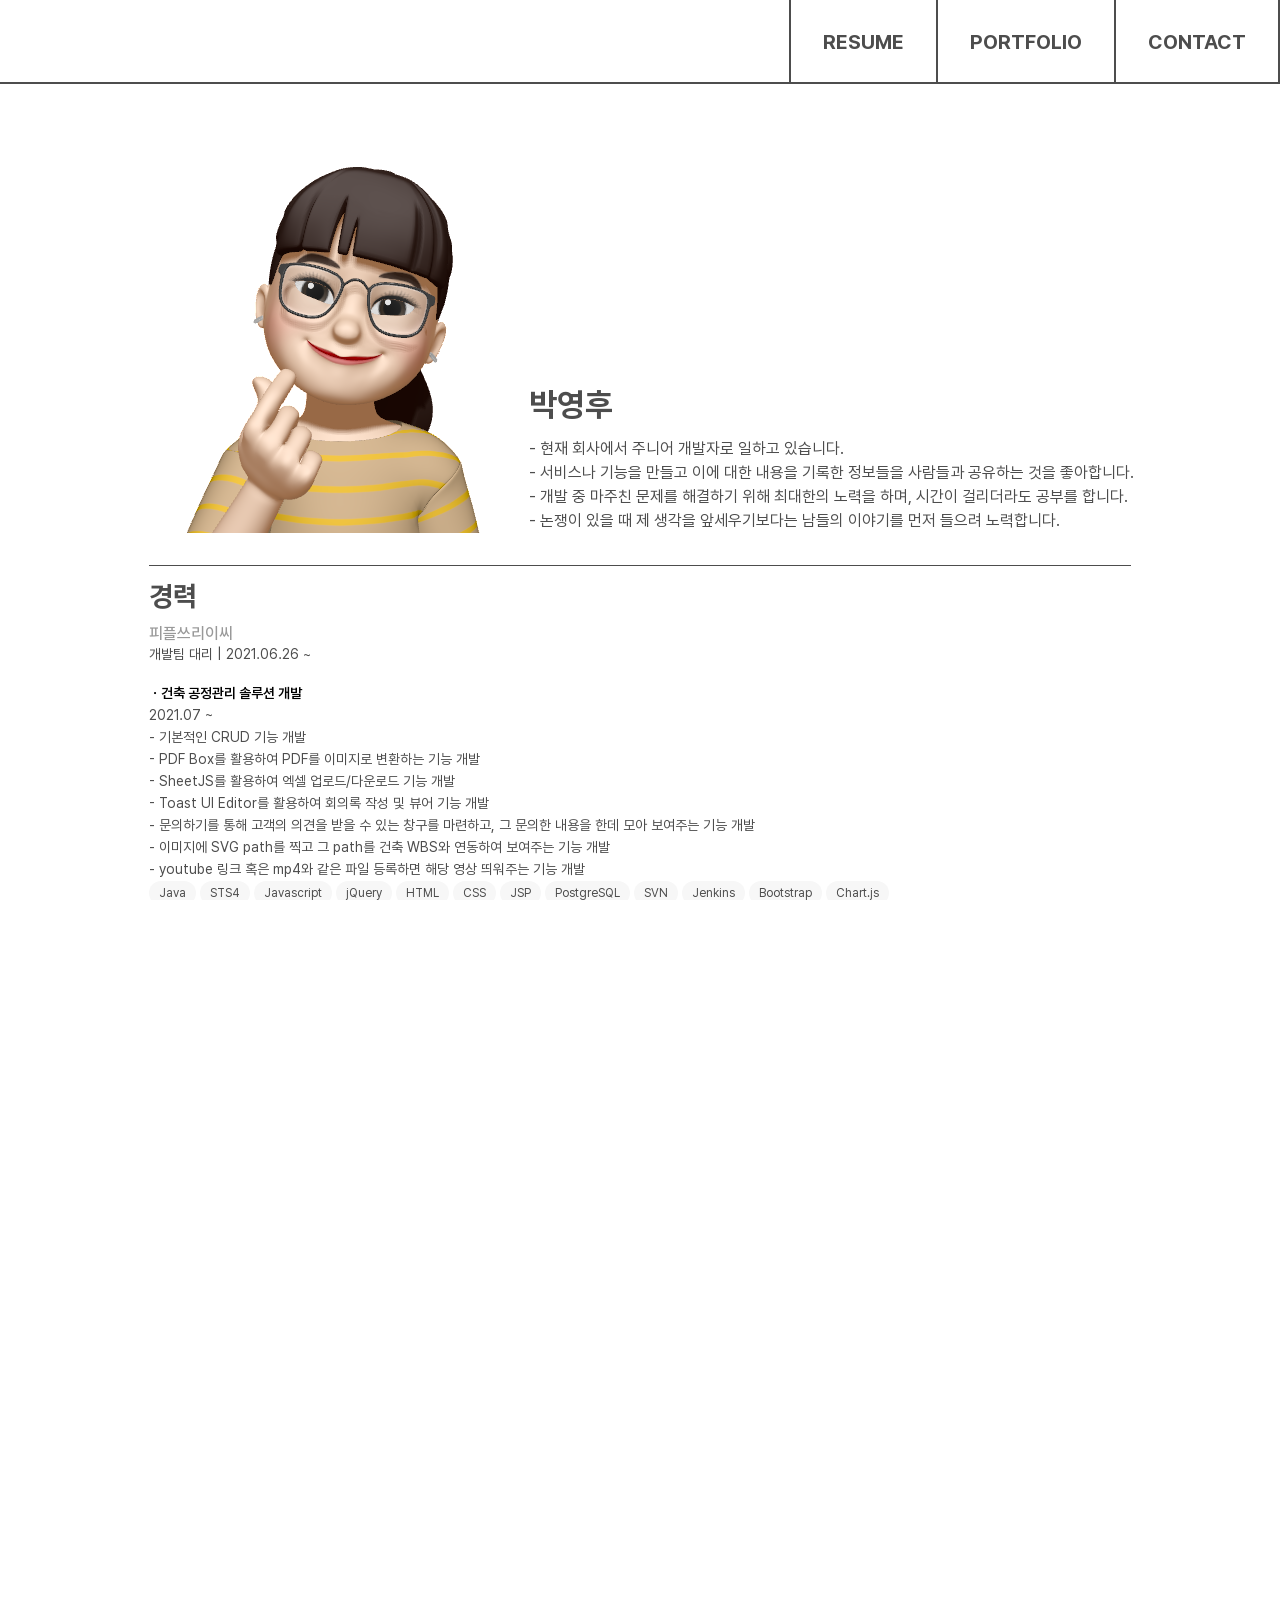
==== index.html @ 7d71bf39 "PC 최적화 포트폴리오" ====
<!DOCTYPE html>
<html lang="en">
	<head>
		<meta charset="UTF-8" />
		<meta http-equiv="X-UA-Compatible" content="IE=edge" />
		<meta name="viewport" content="width=device-width, initial-scale=1.0" />
		<title>PARKYEONGHOO PORTFOLIO</title>
		<link rel="stylesheet" type="text/css" href="./css/index.css" />
		<link
			rel="shortcut icon"
			href="./assets/favicon.ico"
			type="image/x-icon"
		/>
		<link rel="icon" href="./assets/favicon.ico" type="image/x-icon" />
	</head>
	<body>
		<header class="header">
			<div class="header-content">
				<a class="header-item" href="index.html">RESUME</a>
				<a class="header-item" href="portfolio.html">PORTFOLIO</a>
				<a class="header-item" href="contact.html">CONTACT</a>
			</div>
		</header>

		<main>
			<section class="section section-resume">
				<figure class="portrait">
					<img src="./assets/parkyeonghoo.png" />
					<figcaption>
						<strong class="name">박영후</strong>
						<p class="desc">- 현재 회사에서 주니어 개발자로 일하고 있습니다.</p>
						<p class="desc">
							- 서비스나 기능을 만들고 이에 대한 내용을 기록한
							정보들을 사람들과 공유하는 것을 좋아합니다.
						</p>
						<p class="desc">
							- 개발 중 마주친 문제를 해결하기 위해 최대한의
							노력을 하며, 시간이 걸리더라도 공부를 합니다.
						</p>
						<p class="desc">
							- 논쟁이 있을 때 제 생각을 앞세우기보다는 남들의
							이야기를 먼저 들으려 노력합니다.
						</p>
					</figcaption>
				</figure>
				<div class="resume">
					<div class="sub-section">
						<h3>경력</h3>
						<div class="company">
							<h4>피플쓰리이씨</h4>
							<strong>개발팀 대리 | 2021.06.26 ~</strong>
							<div class="item">
								<p class="title">
									ㆍ건축 공정관리 솔루션 개발
								</p>
								<p class="date">2021.07 ~</p>
								<div class="desc">
									<p>- 기본적인 CRUD 기능 개발</p>
									<p>
										- PDF Box를 활용하여 PDF를 이미지로 변환하는
										기능 개발
									</p>
									<p>
										- SheetJS를 활용하여 엑셀 업로드/다운로드
										기능 개발
									</p>
									<p>
										- Toast UI Editor를 활용하여 회의록 작성 및
										뷰어 기능 개발
									</p>
									<p>
										- 문의하기를 통해 고객의 의견을 받을 수 있는
										창구를 마련하고, 그 문의한 내용을 한데 모아
										보여주는 기능 개발
									</p>
									<p>
										- 이미지에 SVG path를 찍고 그 path를 건축
										WBS와 연동하여 보여주는 기능 개발
									</p>
									<p>
										- youtube 링크 혹은 mp4와 같은 파일 등록하면
										해당 영상 띄워주는 기능 개발
									</p>
								</div>
								<p class="badge">
									<span>Java</span>
									<span>STS4</span>
									<span>Javascript</span>
									<span>jQuery</span>
									<span>HTML</span>
									<span>CSS</span>
									<span>JSP</span>
									<span>PostgreSQL</span>
									<span>SVN</span>
									<span>Jenkins</span>
									<span>Bootstrap</span>
									<span>Chart.js</span>
								</p>
							</div>
						</div>
						<div class="company">
							<h4>유아이랩</h4>
							<strong>
								프리랜서 | 2020.01.02 ~ 2020.08.07
							</strong>
							<div class="item">
								<p class="title">
									ㆍ현대자동차 제네시스 운영
								</p>
								<p class="date">2020.01 ~ 2020.08</p>
								<p class="desc">
									- 6.1 AEM, 6.4 AEM 유지보수 및 신규 페이지
									웹/모바일 퍼블리싱
								</p>
								<p class="badge">
									<span>AEM</span>
									<span>HTML</span>
									<span>HandlebarScript</span>
									<span>CSS</span>
									<span>SCSS</span>
									<span>Javascript</span>
									<span>jQuery</span>
									<span>VS Code</span>
								</p>
							</div>
						</div>
						<div class="company">
							<h4>펑타이그레이터차이나</h4>
							<strong>
								GOG4Team C2 | 2019.06.17 ~ 2019.10.09
							</strong>
							<div class="item">
								<p class="title">
									ㆍ삼성닷컴 갤럭시폴드 buy페이지 글로벌
									확산작업
								</p>
								<p class="date">2019.09 ~ 2019.10</p>
								<p class="desc">- AEM 핸들링 및 퍼블리싱</p>
								<p class="badge">
									<span>AEM</span>
									<span>HTML</span>
									<span>CSS</span>
									<span>SCSS</span>
									<span>node.js</span>
									<span>gulp</span>
								</p>
							</div>
							<div class="item">
								<p class="title">
									ㆍ삼성닷컴 갤럭시노트10/노트10+ buy페이지
									글로벌 확산작업
								</p>
								<p class="date">2019.07 ~ 2019.08</p>
								<p class="desc">- AEM 핸들링 및 퍼블리싱</p>
								<p class="badge">
									<span>AEM</span>
									<span>HTML</span>
									<span>CSS</span>
								</p>
							</div>
							<div class="item">
								<p class="title">
									ㆍ아모레퍼시픽 레어카인드 개선
								</p>
								<p class="date">2019.06 ~ 2019.07</p>
								<p class="desc">
									- 기존 UI/UX 개선작업 및 신규 페이지
									웹/모바일 퍼블리싱
								</p>
								<p class="badge">
									<span>HTML</span>
									<span>CSS</span>
									<span>jQuery</span>
								</p>
							</div>
						</div>
						<div class="company">
							<h4>유아이랩</h4>
							<strong>
								프론트엔드개발팀 주임연구원 | 2017.07.24 ~
								2019.03.18
							</strong>
							<div class="item">
								<p class="title">ㆍ한국암웨이 운영 및 개선</p>
								<p class="date">2019.01 ~ 2019.03</p>
								<p class="desc">
									- 모바일 GNB 개선 및 메인페이지 반응형
									퍼블리싱
								</p>
								<p class="badge">
									<span>HTML</span>
									<span>CSS</span>
									<span>Javascript</span>
									<span>jQuery</span>
								</p>
							</div>
							<div class="item">
								<p class="title">
									ㆍ롯데호텔 매거진 페이지 구축
								</p>
								<p class="date">2019.01 ~ 2019.01</p>
								<p class="desc">- 매거진 페이지 퍼블리싱</p>
								<p class="badge">
									<span>HTML</span>
									<span>CSS</span>
								</p>
							</div>
							<div class="item">
								<p class="title">
									ㆍ아모레퍼시픽 유니폼샵 모바일웹
								</p>
								<p class="date">2019.01 ~ 2019.01</p>
								<p class="desc">- 상품판매 페이지 모바일웹 퍼블리싱</p>
								<p class="badge">
									<span>HTML</span>
									<span>CSS</span>
									<span>Javascript</span>
									<span>jQuery</span>
									<span>node.js</span>
									<span>gulp</span>
								</p>
							</div>
							<div class="item">
								<p class="title">
									ㆍ경주시 인구성장 플랫폼 반응형 구축
								</p>
								<p class="date">2018.11 ~ 2018.12</p>
								<p class="desc">- 환경셋팅 및 반응형 퍼블리싱</p>
								<p class="badge">
									<span>HTML</span>
									<span>CSS</span>
									<span>Javascript</span>
									<span>jQuery</span>
									<span>node.js</span>
									<span>gulp</span>
								</p>
							</div>
							<div class="item">
								<p class="title">
									ㆍ유아이랩 gulp기반 스타터 프레임워크 구축
								</p>
								<p class="date">2018.11 ~ 2018.11</p>
								<p class="desc">
									- gulp를 활용해 업무 시 필요한 프레임워크
									구축
								</p>
								<p class="badge">
									<span>HTML</span>
									<span>CSS</span>
									<span>Javascript</span>
									<span>jQuery</span>
									<span>node.js</span>
									<span>gulp</span>
								</p>
							</div>
							<div class="item">
								<p class="title">
									ㆍLG C-Display 운영 및 개선
								</p>
								<p class="date">2018.07 ~ 2018.10</p>
								<p class="desc">
									- 기존 소스 고도화 및 웹/모바일 신규 페이지
									퍼블리싱
								</p>
								<p class="badge">
									<span>HTML</span>
									<span>CSS</span>
									<span>Javascript</span>
									<span>jQuery</span>
									<span>JSP</span>
								</p>
							</div>
							<div class="item">
								<p class="title">ㆍ케이뱅크 법인뱅킹 구축</p>
								<p class="date">2018.05 ~ 2018.07</p>
								<p class="desc">- 웹/모바일 신규 페이지 퍼블리싱</p>
								<p class="badge">
									<span>HTML</span>
									<span>CSS</span>
								</p>
							</div>
							<div class="item">
								<p class="title">
									ㆍ애니메이션 라이브러리 구축
								</p>
								<p class="date">2018.04 ~ 2018.05</p>
								<p class="desc">
									- 반응형 퍼블리싱 및 전체적인 소스 제어,
									매뉴얼 제작
								</p>
								<p class="badge">
									<span>HTML</span>
									<span>SCSS</span>
									<span>Javascript</span>
									<span>jQuery</span>
									<span>Angular</span>
									<span>node.js</span>
									<span>gulp</span>
								</p>
							</div>
							<div class="item">
								<p class="title">
									ㆍ컴포넌트 라이브러리 구축
								</p>
								<p class="date">2018.03 ~ 2018.04</p>
								<p class="desc">- 반응형 퍼블리싱 및 전체적인 소스 제어</p>
								<p class="badge">
									<span>HTML</span>
									<span>SCSS</span>
									<span>node.js</span>
									<span>gulp</span>
								</p>
							</div>
							<div class="item">
								<p class="title">
									ㆍsocialpoll 이라는 투표 가능한 모바일앱
									구축
								</p>
								<p class="date">2018.01 ~ 2018.02</p>
								<p class="desc">- 모바일앱 퍼블리싱</p>
								<p class="badge">
									<span>HTML</span>
									<span>SCSS</span>
									<span>ionic</span>
								</p>
							</div>
							<div class="item">
								<p class="title">ㆍWCG2018 티저사이트 구축</p>
								<p class="date">2018.01 ~ 2018.01</p>
								<p class="desc">- 반응형 퍼블리싱</p>
								<p class="badge">
									<span>HTML</span>
									<span>SCSS</span>
									<span>node.js</span>
									<span>gulp</span>
								</p>
							</div>
							<div class="item">
								<p class="title">
									ㆍ삼성LED AEM 컴포넌트 구축
								</p>
								<p class="date">2017.11 ~ 2017.12</p>
								<p class="desc">- 웹/모바일 퍼블리싱</p>
								<p class="badge">
									<span>HTML</span>
									<span>SCSS</span>
									<span>node.js</span>
									<span>gulp</span>
								</p>
							</div>
							<div class="item">
								<p class="title">
									ㆍ삼성닷컴 AEM 컴포넌트 구축
								</p>
								<p class="date">2017.07 ~ 2017.10</p>
								<p class="desc">- 웹/모바일 퍼블리싱</p>
								<p class="badge">
									<span>HTML</span>
									<span>SCSS</span>
									<span>node.js</span>
									<span>gulp</span>
								</p>
							</div>
						</div>
						<div class="company">
							<h4>리플렉션</h4>
							<strong>
								개발팀 사원 | 2016.04.18 ~ 2017.07.07
							</strong>
							<div class="item">
								<p class="title">
									ㆍ법무법인 태평양 모바일웹 구축
								</p>
								<p class="date">2017.04 ~ 2017.07</p>
								<p class="desc">- 모바일 퍼블리싱</p>
								<p class="badge">
									<span>HTML</span>
									<span>CSS</span>
								</p>
							</div>
							<div class="item">
								<p class="title">
									ㆍ현대어린이책미술관 온라인 프로젝트 운영
								</p>
								<p class="date">2016.04 ~ 2017.04</p>
								<p class="desc">
									- 웹/모바일 고도화 및 신규 페이지 퍼블리싱
								</p>
								<p class="badge">
									<span>HTML</span>
									<span>CSS</span>
									<span>Javascript</span>
									<span>jQuery</span>
									<span>JSP</span>
								</p>
							</div>
							<div class="item">
								<p class="title">
									ㆍ현대백화점 온라인 프로젝트 운영
								</p>
								<p class="date">2016.04 ~ 2017.04</p>
								<p class="desc">
									- 웹/모바일 고도화 및 신규 페이지 퍼블리싱
								</p>
								<p class="badge">
									<span>HTML</span>
									<span>CSS</span>
									<span>Javascript</span>
									<span>jQuery</span>
									<span>JSP</span>
								</p>
							</div>
						</div>
					</div>
					<div class="sub-section">
						<h3>자격증</h3>
						<div class="item">
							<h4>ㆍSQLD</h4>
							<p>한국데이터산업진흥원 | 2023.04</p>
						</div>
						<div class="item">
							<h4>ㆍ정보처리기사</h4>
							<p>한국산업인력공단 | 2021.06</p>
						</div>
						<div class="item">
							<h4>ㆍDIAT 멀티미디어 제작(고급)</h4>
							<p>한국정보통신진흥협회 | 2013.12</p>
						</div>
						<div class="item">
							<h4>ㆍMOS PowerPoint 2007</h4>
							<p>Microsoft | 2010.12</p>
						</div>
					</div>
					<div class="sub-section">
						<h3>학력</h3>
						<div class="item">
							<h4>서울여자대학교</h4>
							<p>언론홍보학과 / 패션디자인·패션비즈니스 복수전공 | 3.48 / 4.5 | 2015.02 졸업</p>
						</div>
					</div>
					<div class="sub-section">
						<h3>대외활동</h3>
						<div class="item">
							<h4>패션PR대행사 엠퍼블릭</h4>
							<p class="date">인턴 | 2015.08 ~ 2015.10</p>
							<p class="desc">
								- 글로벌 브랜드 스티브매든, 레오나드, 미넬리
								관리
							</p>
						</div>
						<div class="item">
							<h4>공공PR대행사 인포마스터</h4>
							<p class="date">인턴 | 2015.03 ~ 2015.04</p>
							<ul class="desc">
								<li>- 세계물포럼 PM 업무 보조</li>
								<li>- 장애인정책국 PM 업무 보조</li>
							</ul>
						</div>
						<div class="item">
							<h4>아름다운가게</h4>
							<p class="date">봉사활동 | 2013.08 ~ 2013.12</p>
							<p class="desc">
								- 서울역점에서 가게 내부 청소 및 정리 등 매주
								자원봉사
							</p>
						</div>
						<div class="item">
							<h4>스타패션</h4>
							<p class="date">인턴 | 2013.01 ~ 2013.02</p>
							<ul class="desc">
								<li>- 매일 3-5건 이상 기사 작성</li>
								<li>- 페이스북·블로그 관리</li>
								<li>- 포토샵으로 디자인 업무</li>
							</ul>
						</div>
						<div class="item">
							<h4>뉴미디어 연구 학회 아이엠</h4>
							<p class="date">교내활동 | 2011.03 ~ 2015.02</p>
							<p class="desc">- 뉴디바이스, 뉴미디어에 관한 발제 및 스터디</p>
						</div>
						<div class="item">
							<h4>연합동아리 민속극연구회 탈</h4>
							<p class="date">동아리 | 2010.03 ~ 2010.12</p>
							<ul class="desc">
								<li>- 무형문화재분께 탈춤 전수</li>
								<li>- 탈춤에서 취발이로 참가</li>
								<li>
									- 노원구 김덕수의 사물놀이패 공연시 객원으로
									참가
								</li>
							</ul>
						</div>
					</div>
					<div class="sub-section">
						<h3>교육</h3>
						<div class="item">
							<h4>한국IT전문가협회</h4>
							<p class="date">2021.04 ~ 2021.06</p>
							<p class="desc">- 기업맞춤형 JAVA개발자 과정 수료</p>
						</div>
						<div class="item">
							<h4>신촌 비트캠프</h4>
							<p class="date">2020.10 ~ 2021.03</p>
							<p class="desc">
								- 900 시간 동안 개발자가 알아야 할 기초적인 지식
								수강
							</p>
						</div>
						<div class="item">
							<h4>종로 하이미디어 컴퓨터학원</h4>
							<p class="date">2015.10 ~ 2016.03</p>
							<p class="desc">
								- 800 시간 동안 웹퍼블리셔가 알아야 할 기초적인
								지식 수강
							</p>
						</div>
						<div class="item">
							<h4>한국소비자포럼 팀화이트</h4>
							<p class="date">2014.09 ~ 2014.12</p>
							<ul class="desc">
								<li>- 브랜드란 무엇인가</li>
								<li>- 브랜드와 마케팅의 차이점은 무엇인가</li>
								<li>- 나를 브랜딩 하는 과정</li>
							</ul>
						</div>
					</div>
				</div>
			</section>
		</main>

		<footer class="footer">
			<small>Copyright 2023 PARKYEONGHOO All rights Reserved.</small>
		</footer>
	</body>
</html>
---- css/index.css ----
@import url(./reset.css);

@font-face {
	font-family: "Pretendard";
	font-weight: 900;
	font-display: swap;
	font-style: normal;
	src: local("Pretendard Black"),
		url("../assets/Pretendard-Black.woff2") format("woff2"),
		url("../assets/Pretendard-Black.woff") format("woff");
}
@font-face {
	font-family: "Pretendard";
	font-weight: 800;
	font-display: swap;
	font-style: normal;
	src: local("Pretendard ExtraBold"),
		url("../assets/Pretendard-ExtraBold.woff2") format("woff2"),
		url("../assets/Pretendard-ExtraBold.woff") format("woff");
}
@font-face {
	font-family: "Pretendard";
	font-weight: 700;
	font-display: swap;
	font-style: normal;
	src: local("Pretendard Bold"),
		url("../assets/Pretendard-Bold.woff2") format("woff2"),
		url("../assets/Pretendard-Bold.woff") format("woff");
}
@font-face {
	font-family: "Pretendard";
	font-weight: 600;
	font-display: swap;
	font-style: normal;
	src: local("Pretendard SemiBold"),
		url("../assets/Pretendard-SemiBold.woff2") format("woff2"),
		url("../assets/Pretendard-SemiBold.woff") format("woff");
}
@font-face {
	font-family: "Pretendard";
	font-weight: 500;
	font-display: swap;
	font-style: normal;
	src: local("Pretendard Medium"),
		url("../assets/Pretendard-Medium.woff2") format("woff2"),
		url("../assets/Pretendard-Medium.woff") format("woff");
}
@font-face {
	font-family: "Pretendard";
	font-weight: 400;
	font-display: swap;
	font-style: normal;
	src: local("Pretendard Regular"),
		url("../assets/Pretendard-Regular.woff2") format("woff2"),
		url("../assets/Pretendard-Regular.woff") format("woff");
}
@font-face {
	font-family: "Pretendard";
	font-weight: 300;
	font-display: swap;
	font-style: normal;
	src: local("Pretendard Light"),
		url("../assets/Pretendard-Light.woff2") format("woff2"),
		url("../assets/Pretendard-Light.woff") format("woff");
}
@font-face {
	font-family: "Pretendard";
	font-weight: 200;
	font-display: swap;
	font-style: normal;
	src: local("Pretendard ExtraLight"),
		url("../assets/Pretendard-ExtraLight.woff2") format("woff2"),
		url("../assets/Pretendard-ExtraLight.woff") format("woff");
}
@font-face {
	font-family: "Pretendard";
	font-weight: 100;
	font-display: swap;
	font-style: normal;
	src: local("Pretendard Thin"),
		url("../assets/Pretendard-Thin.woff2") format("woff2"),
		url("../assets/Pretendard-Thin.woff") format("woff");
}

:root {
	--main-color: #4d4d4d;
	--secondary-color: #999;
	--accent-color: #edc13c;
	--default-white: #ffffff;
	--default-gray: #f7f7f7;
	--default-black: #000;
}

*::-webkit-scrollbar {
	width: 8px;
	height: 8px;
}
*::-webkit-scrollbar-track {
	background: #8686860a;
}
*::-webkit-scrollbar-thumb {
	background-color: #2e323842;
	border-radius: 15px;
	border: 1px solid #cecece61;
}

html,
body {
	height: 100%;
	font-family: "Pretendard", sans-serif;
	position: relative;
	background-color: var(--default-white);
	overflow-x: hidden;
}

.header {
	width: 100%;
	height: 84px;
	border-bottom: 2px var(--main-color) solid;
	background-color: var(--default-white);
	margin-right: -2px;
	box-sizing: border-box;
}
.header-content {
	display: flex;
	justify-content: flex-end;
	align-items: center;
}
.header-item {
	font-weight: 700;
	text-decoration: none;
	color: var(--main-color);
	font-size: 1.25rem;
	padding: 2rem;
	border: 2px var(--main-color) solid;
	border-width: 0 2px 0 0;
}
.header-item:first-child {
	border-left: 2px var(--main-color) solid;
}
.header-item:hover,
.header-item:focus {
	color: var(--accent-color);
}
.footer {
	display: flex;
	align-items: center;
	width: 100%;
	height: 84px;
	border: 2px var(--main-color) solid;
	border-width: 2px 0;
	background-color: var(--default-white);
	box-sizing: border-box;
	padding: 0 2rem;
	line-height: 84px;
}

/* resume */
.section-resume {
	height: auto;
	padding: 3rem 0;
	display: flex;
	align-items: center;
	justify-content: center;
	flex-direction: column;
}
.portrait {
	display: flex;
	align-items: flex-end;
}
.portrait figcaption {
	display: flex;
	flex-direction: column;
	justify-content: flex-start;
	color: var(--main-color);
}
.portrait .name {
	font-size: 2rem;
	font-weight: 700;
	margin-bottom: 1rem;
	color: var(--main-color);
}
.portrait .desc {
	margin: 0.25rem 0;
}
.resume {
	max-width: 981.469px;
	width: 100%;
}
.resume .sub-section {
	padding: 1rem 0;
	border-top: 1px var(--main-color) solid;
	color: var(--main-color);
}
.resume .sub-section:first-child {
	margin-top: 2rem;
}
.resume .sub-section:last-child {
	margin-bottom: 2rem;
	border-bottom: 1px var(--main-color) solid;
}
.resume .sub-section h3 {
	font-weight: 700;
	font-size: 1.75rem;
	margin-bottom: 1rem;
}
.resume .sub-section .company {
	margin-bottom: 2rem;
}
.resume .sub-section .company:last-child {
	margin-bottom: 0;
}
.resume .sub-section h4 {
	color: var(--secondary-color);
	font-weight: 500;
	margin-bottom: 0.25rem;
}
.resume .sub-section strong {
	font-size: 0.875rem;
	margin: 0.5rem 0;
}
.resume .sub-section .item {
	margin: 1.5rem 0;
}
.resume .sub-section .item:last-child {
	margin-bottom: 0;
}
.resume .sub-section .item .title {
	font-size: 0.875rem;
	color: var(--default-black);
	font-weight: 600;
}
.resume .sub-section .item p:not(.badge),
.resume .sub-section .item .date {
	font-size: 0.875rem;
	margin: 0.5rem 0;
}
.resume .sub-section .item .desc {
	font-size: 0.875rem;
}
.resume .sub-section .item .desc li {
	margin: 0.5rem 0;
}
.resume .sub-section .company .item .date {
	margin: 0.5rem 0;
}
.badge span {
	border-radius: 20px;
	color: var(--main-color);
	background-color: var(--default-gray);
	padding: 5px 10px;
	font-size: 0.75rem;
}

/* portfolio */
.section-portfolio {
	display: flex;
	flex-wrap: wrap;
}
.section-portfolio a {
	width: 33.3%;
	height: calc((100vh - 84px * 2) / 3);
	border: 1px var(--main-color) solid;
	box-sizing: border-box;
	display: flex;
	align-items: center;
	justify-content: center;
	transition: all 0.2s;
	color: var(--main-color);
	text-decoration: none;
	font-size: 1rem;
	font-weight: 700;
	text-align: center;
}
.section-portfolio a:nth-child(3n-1) {
	width: 33.4%;
}
.section-portfolio a:nth-child(1),
.section-portfolio a:nth-child(2),
.section-portfolio a:nth-child(3) {
	border-top: 0;
}
.section-portfolio a:nth-child(7),
.section-portfolio a:nth-child(8),
.section-portfolio a:nth-child(9) {
	border-bottom: 0;
}
.section-portfolio a:hover,
.section-portfolio a:focus {
	background-color: var(--accent-color);
}

/* contact */
.section-contact {
	height: calc(100vh - 84px * 2);
	display: flex;
	flex-direction: column;
	justify-content: center;
	align-items: center;
}
.gform {
	display: flex;
	flex-direction: column;
	padding: 5rem;
	border: 2px var(--main-color) solid;
}
.gform .input-group {
	display: flex;
	flex-direction: column;
}
.gform .input-group label {
	font-size: 1.5rem;
	margin-bottom: 1rem;
	font-weight: 700;
	color: var(--main-color);
}
.gform .input-group + .input-group {
	margin-top: 1rem;
}
.gform .input-group input[type="text"],
.gform .input-group input[type="email"],
.gform .input-group textarea {
	width: 500px;
	padding: 0.5rem;
	font-family: "Pretendard", sans-serif;
	border: 2px var(--main-color) solid;
}
.gform .input-group textarea {
	resize: none;
	height: 200px;
}
.button {
	font-family: "Pretendard", sans-serif;
	width: 100%;
	padding: 0.5rem;
	margin-top: 1rem;
	background-color: var(--accent-color);
	border: 2px var(--main-color) solid;
	color: var(--main-color);
	cursor: pointer;
	font-weight: 700;
}
.thankyou_message {
	text-align: center;
	padding-top: 2rem;
	font-size: 1.2rem;
}
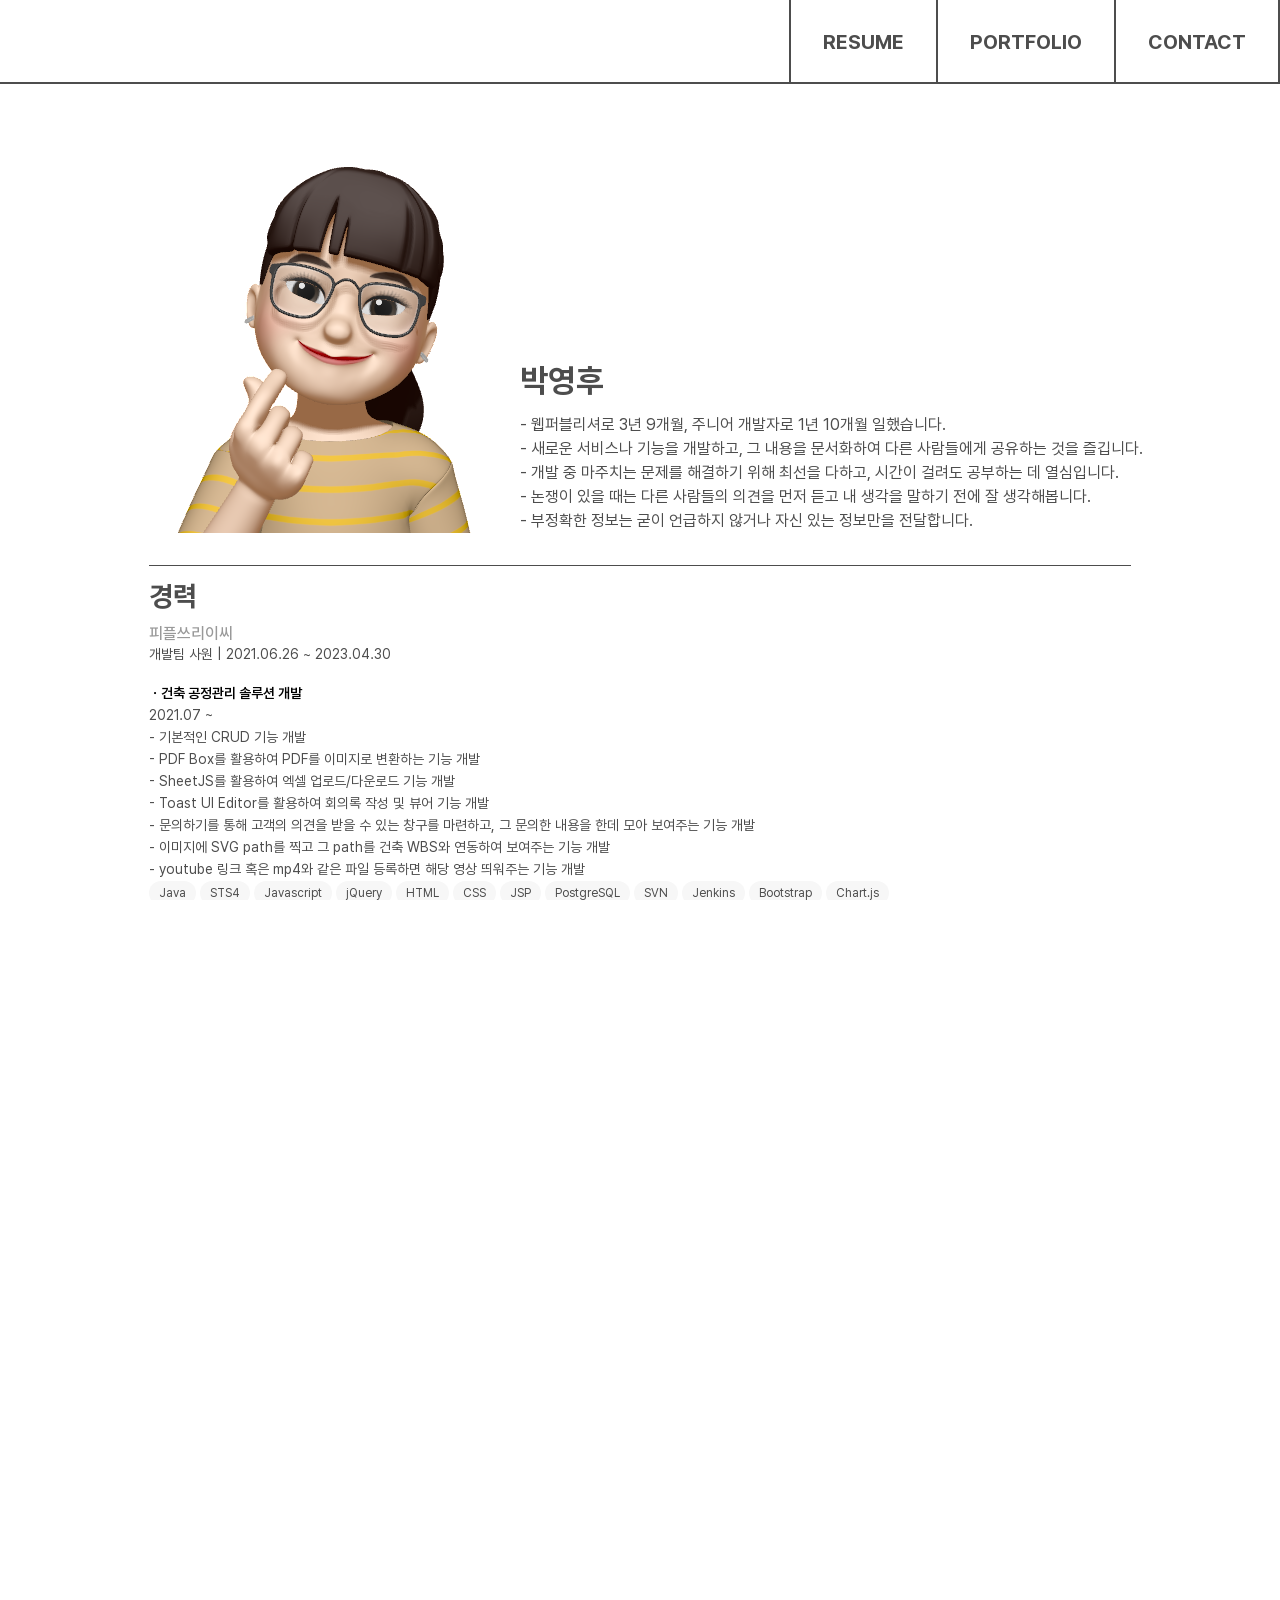
==== commit 46e341d0: "Update index.html" ====
--- a/index.html
+++ b/index.html
@@ -25,21 +25,28 @@
 		<main>
 			<section class="section section-resume">
 				<figure class="portrait">
-					<img src="./assets/parkyeonghoo.png" />
+					<img src="./assets/parkyeonghoo.png" alt="미소 지으며 손가락으로 하트 모양을 만들고 있는 아이폰에서 제작한 이모티콘" />
 					<figcaption>
 						<strong class="name">박영후</strong>
-						<p class="desc">- 현재 회사에서 주니어 개발자로 일하고 있습니다.</p>
 						<p class="desc">
-							- 서비스나 기능을 만들고 이에 대한 내용을 기록한
-							정보들을 사람들과 공유하는 것을 좋아합니다.
+							- 웹퍼블리셔로 3년 9개월, 주니어 개발자로 1년 10개월
+							일했습니다.
 						</p>
 						<p class="desc">
-							- 개발 중 마주친 문제를 해결하기 위해 최대한의
-							노력을 하며, 시간이 걸리더라도 공부를 합니다.
+							- 새로운 서비스나 기능을 개발하고, 그 내용을
+							문서화하여 다른 사람들에게 공유하는 것을 즐깁니다.
 						</p>
 						<p class="desc">
-							- 논쟁이 있을 때 제 생각을 앞세우기보다는 남들의
-							이야기를 먼저 들으려 노력합니다.
+							- 개발 중 마주치는 문제를 해결하기 위해 최선을
+							다하고, 시간이 걸려도 공부하는 데 열심입니다.
+						</p>
+						<p class="desc">
+							- 논쟁이 있을 때는 다른 사람들의 의견을 먼저 듣고 내
+							생각을 말하기 전에 잘 생각해봅니다.
+						</p>
+						<p class="desc">
+							- 부정확한 정보는 굳이 언급하지 않거나 자신 있는
+							정보만을 전달합니다.
 						</p>
 					</figcaption>
 				</figure>
@@ -48,38 +55,36 @@
 						<h3>경력</h3>
 						<div class="company">
 							<h4>피플쓰리이씨</h4>
-							<strong>개발팀 대리 | 2021.06.26 ~</strong>
-							<div class="item">
-								<p class="title">
-									ㆍ건축 공정관리 솔루션 개발
-								</p>
+							<strong>개발팀 사원 | 2021.06.26 ~ 2023.04.30</strong>
+							<div class="item">
+								<p class="title">ㆍ건축 공정관리 솔루션 개발</p>
 								<p class="date">2021.07 ~</p>
 								<div class="desc">
 									<p>- 기본적인 CRUD 기능 개발</p>
 									<p>
-										- PDF Box를 활용하여 PDF를 이미지로 변환하는
-										기능 개발
+										- PDF Box를 활용하여 PDF를 이미지로
+										변환하는 기능 개발
 									</p>
 									<p>
-										- SheetJS를 활용하여 엑셀 업로드/다운로드
-										기능 개발
+										- SheetJS를 활용하여 엑셀
+										업로드/다운로드 기능 개발
 									</p>
 									<p>
-										- Toast UI Editor를 활용하여 회의록 작성 및
-										뷰어 기능 개발
+										- Toast UI Editor를 활용하여 회의록 작성
+										및 뷰어 기능 개발
 									</p>
 									<p>
-										- 문의하기를 통해 고객의 의견을 받을 수 있는
-										창구를 마련하고, 그 문의한 내용을 한데 모아
-										보여주는 기능 개발
+										- 문의하기를 통해 고객의 의견을 받을 수
+										있는 창구를 마련하고, 그 문의한 내용을
+										한데 모아 보여주는 기능 개발
 									</p>
 									<p>
-										- 이미지에 SVG path를 찍고 그 path를 건축
-										WBS와 연동하여 보여주는 기능 개발
+										- 이미지에 SVG path를 찍고 그 path를
+										건축 WBS와 연동하여 보여주는 기능 개발
 									</p>
 									<p>
-										- youtube 링크 혹은 mp4와 같은 파일 등록하면
-										해당 영상 띄워주는 기능 개발
+										- youtube 링크 혹은 mp4와 같은 파일
+										등록하면 해당 영상 띄워주는 기능 개발
 									</p>
 								</div>
 								<p class="badge">
@@ -104,9 +109,7 @@
 								프리랜서 | 2020.01.02 ~ 2020.08.07
 							</strong>
 							<div class="item">
-								<p class="title">
-									ㆍ현대자동차 제네시스 운영
-								</p>
+								<p class="title">ㆍ현대자동차 제네시스 운영</p>
 								<p class="date">2020.01 ~ 2020.08</p>
 								<p class="desc">
 									- 6.1 AEM, 6.4 AEM 유지보수 및 신규 페이지
@@ -210,7 +213,9 @@
 									ㆍ아모레퍼시픽 유니폼샵 모바일웹
 								</p>
 								<p class="date">2019.01 ~ 2019.01</p>
-								<p class="desc">- 상품판매 페이지 모바일웹 퍼블리싱</p>
+								<p class="desc">
+									- 상품판매 페이지 모바일웹 퍼블리싱
+								</p>
 								<p class="badge">
 									<span>HTML</span>
 									<span>CSS</span>
@@ -225,7 +230,9 @@
 									ㆍ경주시 인구성장 플랫폼 반응형 구축
 								</p>
 								<p class="date">2018.11 ~ 2018.12</p>
-								<p class="desc">- 환경셋팅 및 반응형 퍼블리싱</p>
+								<p class="desc">
+									- 환경셋팅 및 반응형 퍼블리싱
+								</p>
 								<p class="badge">
 									<span>HTML</span>
 									<span>CSS</span>
@@ -254,9 +261,7 @@
 								</p>
 							</div>
 							<div class="item">
-								<p class="title">
-									ㆍLG C-Display 운영 및 개선
-								</p>
+								<p class="title">ㆍLG C-Display 운영 및 개선</p>
 								<p class="date">2018.07 ~ 2018.10</p>
 								<p class="desc">
 									- 기존 소스 고도화 및 웹/모바일 신규 페이지
@@ -273,7 +278,9 @@
 							<div class="item">
 								<p class="title">ㆍ케이뱅크 법인뱅킹 구축</p>
 								<p class="date">2018.05 ~ 2018.07</p>
-								<p class="desc">- 웹/모바일 신규 페이지 퍼블리싱</p>
+								<p class="desc">
+									- 웹/모바일 신규 페이지 퍼블리싱
+								</p>
 								<p class="badge">
 									<span>HTML</span>
 									<span>CSS</span>
@@ -299,11 +306,11 @@
 								</p>
 							</div>
 							<div class="item">
-								<p class="title">
-									ㆍ컴포넌트 라이브러리 구축
-								</p>
+								<p class="title">ㆍ컴포넌트 라이브러리 구축</p>
 								<p class="date">2018.03 ~ 2018.04</p>
-								<p class="desc">- 반응형 퍼블리싱 및 전체적인 소스 제어</p>
+								<p class="desc">
+									- 반응형 퍼블리싱 및 전체적인 소스 제어
+								</p>
 								<p class="badge">
 									<span>HTML</span>
 									<span>SCSS</span>
@@ -336,9 +343,7 @@
 								</p>
 							</div>
 							<div class="item">
-								<p class="title">
-									ㆍ삼성LED AEM 컴포넌트 구축
-								</p>
+								<p class="title">ㆍ삼성LED AEM 컴포넌트 구축</p>
 								<p class="date">2017.11 ~ 2017.12</p>
 								<p class="desc">- 웹/모바일 퍼블리싱</p>
 								<p class="badge">
@@ -435,7 +440,10 @@
 						<h3>학력</h3>
 						<div class="item">
 							<h4>서울여자대학교</h4>
-							<p>언론홍보학과 / 패션디자인·패션비즈니스 복수전공 | 3.48 / 4.5 | 2015.02 졸업</p>
+							<p>
+								언론홍보학과 / 패션디자인·패션비즈니스 복수전공
+								| 3.48 / 4.5 | 2015.02 졸업
+							</p>
 						</div>
 					</div>
 					<div class="sub-section">
@@ -476,7 +484,9 @@
 						<div class="item">
 							<h4>뉴미디어 연구 학회 아이엠</h4>
 							<p class="date">교내활동 | 2011.03 ~ 2015.02</p>
-							<p class="desc">- 뉴디바이스, 뉴미디어에 관한 발제 및 스터디</p>
+							<p class="desc">
+								- 뉴디바이스, 뉴미디어에 관한 발제 및 스터디
+							</p>
 						</div>
 						<div class="item">
 							<h4>연합동아리 민속극연구회 탈</h4>
@@ -496,7 +506,9 @@
 						<div class="item">
 							<h4>한국IT전문가협회</h4>
 							<p class="date">2021.04 ~ 2021.06</p>
-							<p class="desc">- 기업맞춤형 JAVA개발자 과정 수료</p>
+							<p class="desc">
+								- 기업맞춤형 JAVA개발자 과정 수료
+							</p>
 						</div>
 						<div class="item">
 							<h4>신촌 비트캠프</h4>
--- a/css/index.css
+++ b/css/index.css
@@ -345,3 +345,83 @@
 	padding-top: 2rem;
 	font-size: 1.2rem;
 }
+
+/* Mobile devices (portrait and landscape) */
+@media only screen and (max-width: 767px) {
+	.header {
+		height: 48px;
+	}
+	.header-content {
+		justify-content: center;
+	}
+	.header-item {
+		font-size: 1rem;
+		padding: 1rem;
+	}
+	.portrait {
+		flex-direction: column;
+		padding: 0 1.5rem;
+		box-sizing: border-box;
+		width: 100%;
+		align-items: center;
+	}
+	figcaption .name {
+		margin-top: 1rem;
+	}
+	.resume {
+		padding: 0 1.5rem;
+		max-width: 100%;
+		box-sizing: border-box;
+	}
+	.badge span {
+		display: inline-block;
+		margin: 0.25rem 0;
+	}
+	.footer {
+		line-height: 1.5;
+	}
+	.section-portfolio {
+		flex-direction: column;
+	}
+	.section-portfolio a {
+		width: 100%;
+		border-width: 1px 0;
+	}
+	.section-portfolio a:nth-child(3n-1) {
+		width: 100%;
+	}
+	.section-portfolio a:nth-child(1),
+	.section-portfolio a:nth-child(2),
+	.section-portfolio a:nth-child(3) {
+		border-top: 1px;
+	}
+	.section-portfolio a:nth-child(4),
+	.section-portfolio a:nth-child(5),
+	.section-portfolio a:nth-child(6) {
+		border-top: 0;
+	}
+	.section-portfolio a:nth-child(6) {
+		border-bottom: 0;
+	}
+	.section-portfolio a:nth-child(7),
+	.section-portfolio a:nth-child(8),
+	.section-portfolio a:nth-child(9) {
+		border-bottom: 1px;
+	}
+	.section-contact {
+		width: 100%;
+		height: 100%;
+		padding: 1.5rem;
+		overflow-x: hidden;
+		box-sizing: border-box;
+	}
+	.gform {
+		width: calc(100% - 5rem);
+		padding: 2rem;
+	}
+	.gform .input-group input[type="text"],
+	.gform .input-group input[type="email"],
+	.gform .input-group textarea {
+		width: calc(100% - 1.3rem);
+	}
+}
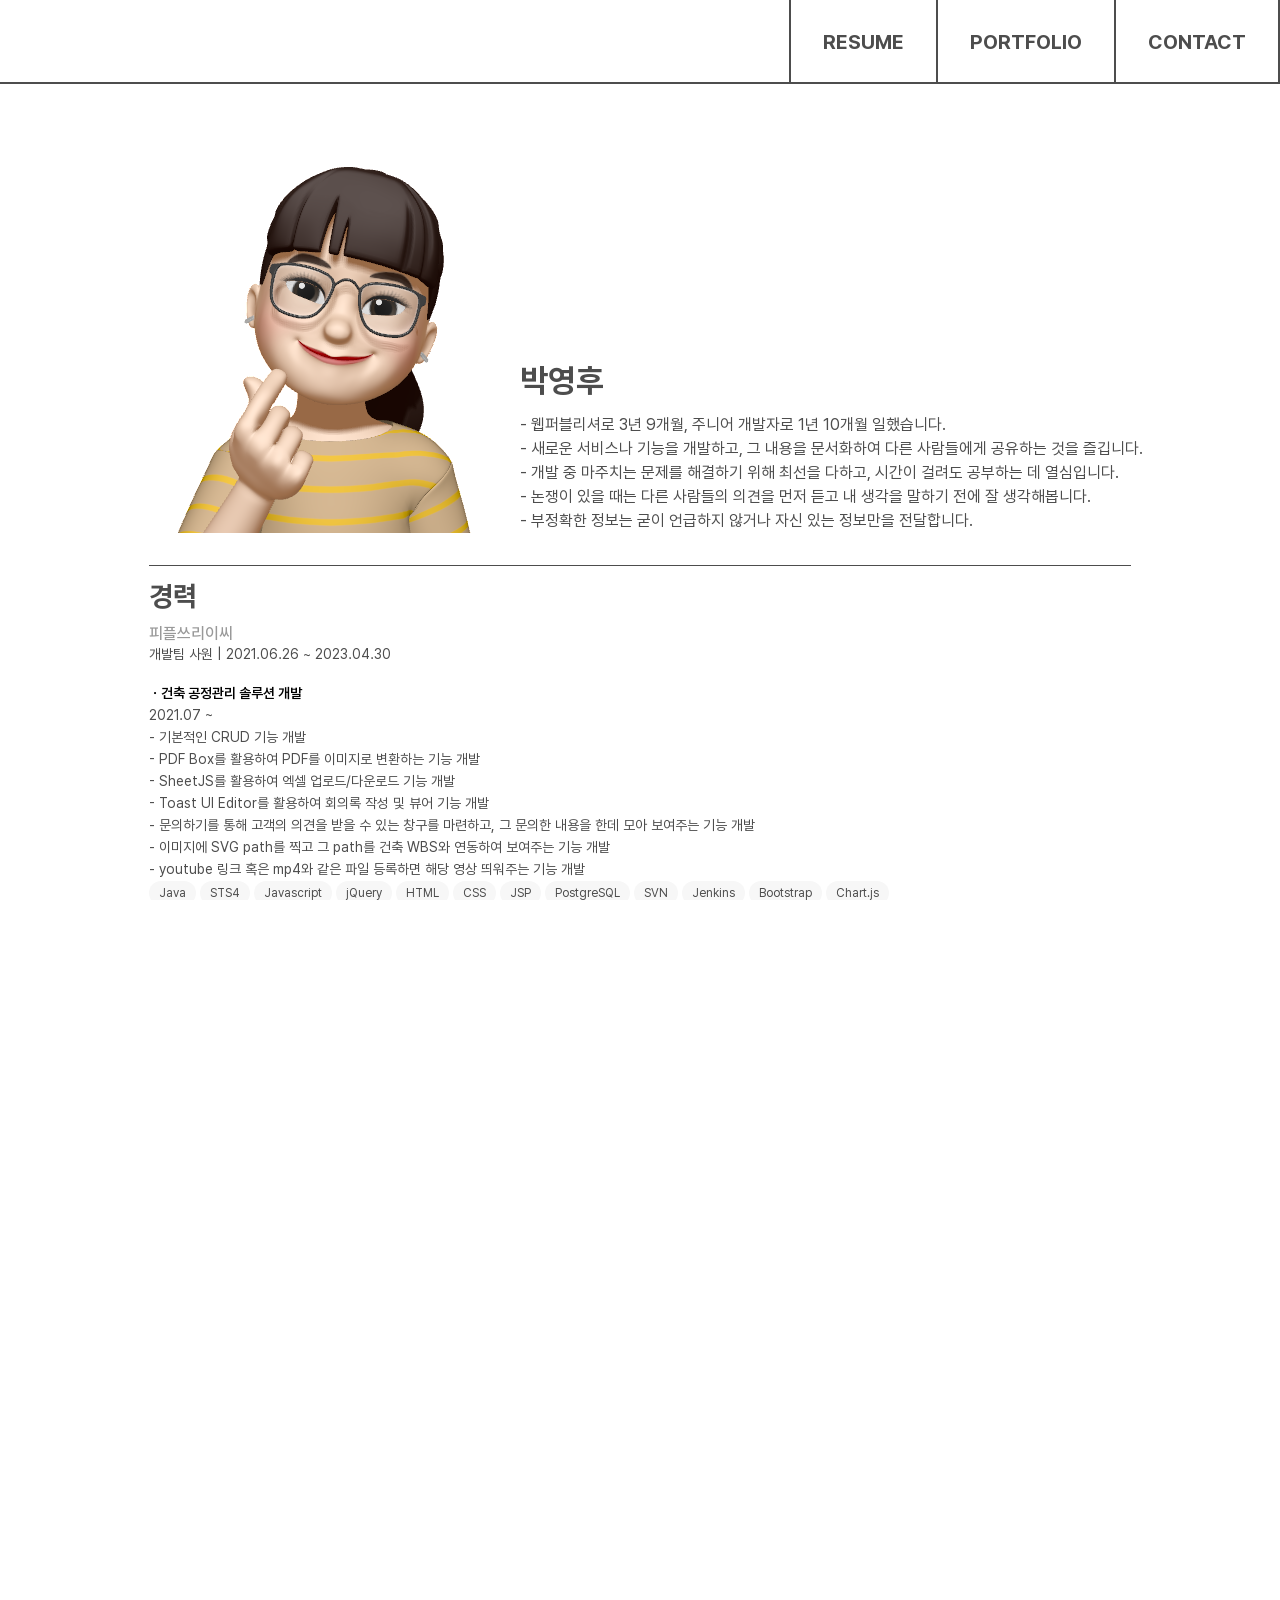
==== commit 2e33caad: "Update index.html" ====
--- a/index.html
+++ b/index.html
@@ -420,6 +420,10 @@
 					<div class="sub-section">
 						<h3>자격증</h3>
 						<div class="item">
+							<h4>ㆍ한국사능력검정시험 2급</h4>
+							<p>국사편찬위원회 | 2024.02</p>
+						</div>
+						<div class="item">
 							<h4>ㆍSQLD</h4>
 							<p>한국데이터산업진흥원 | 2023.04</p>
 						</div>
@@ -504,6 +508,13 @@
 					<div class="sub-section">
 						<h3>교육</h3>
 						<div class="item">
+							<h4>신촌그린컴퓨터아카데미</h4>
+							<p class="date">2023.07 ~ 2023.12</p>
+							<p class="desc">
+								- 754 시간 동안 웹퍼블리셔가 알아야 할 기초적인 지식 수강 
+							</p>
+						</div>
+						<div class="item">
 							<h4>한국IT전문가협회</h4>
 							<p class="date">2021.04 ~ 2021.06</p>
 							<p class="desc">
@@ -541,7 +552,7 @@
 		</main>
 
 		<footer class="footer">
-			<small>Copyright 2023 PARKYEONGHOO All rights Reserved.</small>
+			<small>Copyright 2024 PARKYEONGHOO All rights Reserved.</small>
 		</footer>
 	</body>
 </html>
